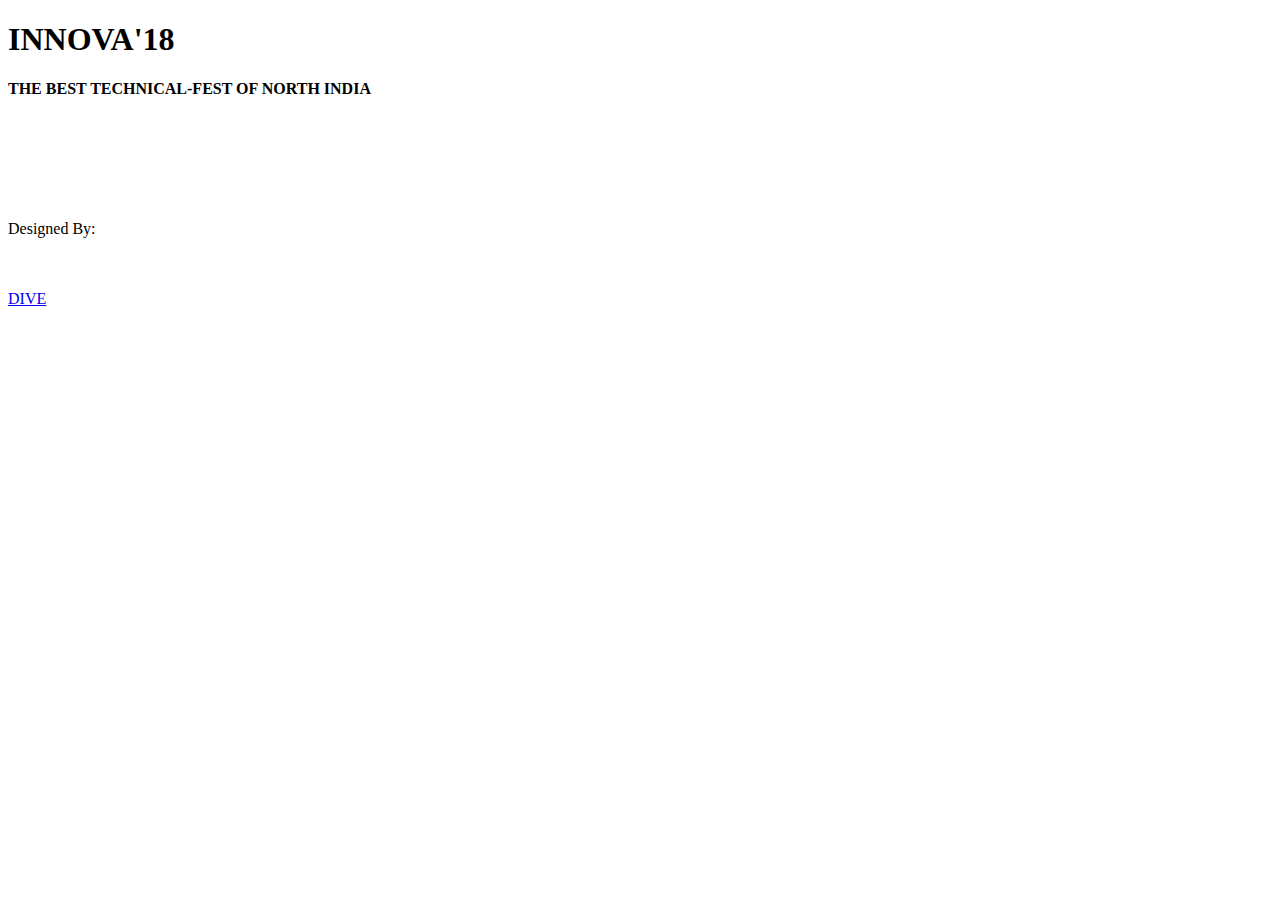
==== index.html @ b27da362 "index file created" ====
<!doctype html>
<html lang="en" class="no-js">
<head>
  <meta charset="UTF-8" />
  <title>INNOVA'18</title>
  <link rel="shortcut icon" href="images/innova-icon.jpg" />
  <meta name="viewport" content="width=device-width, initial-scale=1.0">
  <link rel="stylesheet" href="css1/style.css" />
  <link href='http://fonts.googleapis.com/css?family=Montserrat:400,700' rel='stylesheet' type='text/css'>
  <!-- remember, jQuery is completely optional -->
  <!-- <script type='text/javascript' src='js/jquery-1.11.1.min.js'></script> -->
  <script type='text/javascript' src='js/jquery.particleground.js'></script>
  <script type='text/javascript' src='js/demo.js'></script>
</head>

<body>

<div id="particles">
  <div id="intro">
    <h1>INNOVA'18</h1>
    <p><strong>THE BEST TECHNICAL-FEST OF NORTH INDIA</strong></p>
    <br><br><br><br><br>
    <p>Designed By:<br> <a href="https://www.linkedin.com/in/kartik-anand-44323312a/" target="_blank" style="color: #fff;"><strong>Kartik Anand</strong> </a><br> <a href="https://www.linkedin.com/in/kunal-kushwaha-856240119/" target="_blank" style="color: #fff;"><strong>Kunal Kushwaha</strong> </p></p>
    <a href='contents/index.html' class="btn">DIVE</a>
  </div>
</div>



</body>
</html>
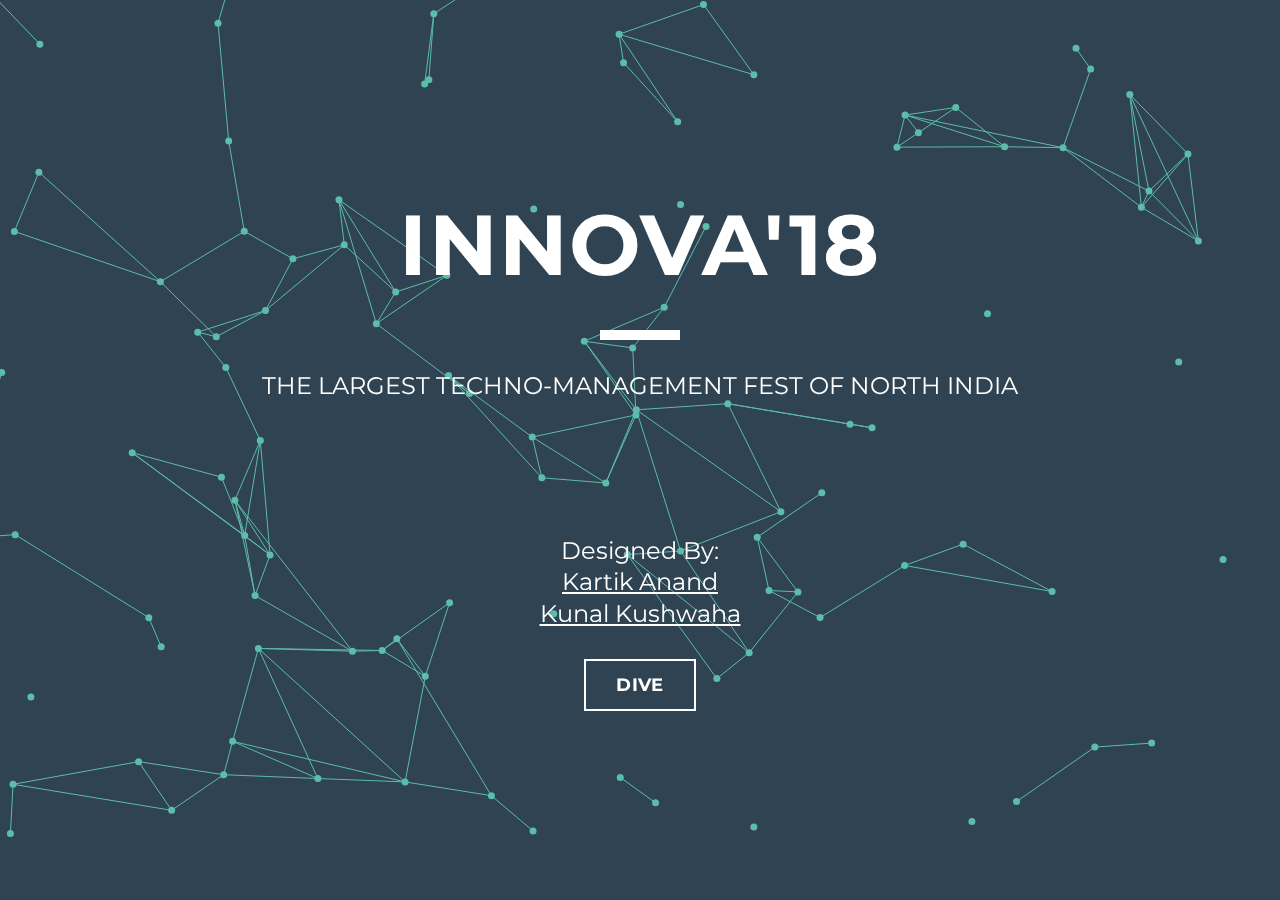
==== commit eb7a72cf: "updates" ====
--- a/index.html
+++ b/index.html
@@ -18,7 +18,7 @@
 <div id="particles">
   <div id="intro">
     <h1>INNOVA'18</h1>
-    <p><strong>THE BEST TECHNICAL-FEST OF NORTH INDIA</strong></p>
+    <p><strong>THE LARGEST TECHNO-MANAGEMENT FEST OF NORTH INDIA</strong></p>
     <br><br><br><br><br>
     <p>Designed By:<br> <a href="https://www.linkedin.com/in/kartik-anand-44323312a/" target="_blank" style="color: #fff;"><strong>Kartik Anand</strong> </a><br> <a href="https://www.linkedin.com/in/kunal-kushwaha-856240119/" target="_blank" style="color: #fff;"><strong>Kunal Kushwaha</strong> </p></p>
     <a href='contents/index.html' class="btn">DIVE</a>
--- a/css1/style.css
+++ b/css1/style.css
@@ -0,0 +1,165 @@
+/*
+CSS Reset
+http://meyerweb.com/eric/tools/css/reset/
+*/
+
+html, body, div, span, applet, object, iframe,
+h1, h2, h3, h4, h5, h6, p, blockquote, pre,
+a, abbr, acronym, address, big, cite, code,
+del, dfn, em, img, ins, kbd, q, s, samp,
+small, strike, strong, sub, sup, tt, var,
+b, u, i, center,
+dl, dt, dd, ol, ul, li,
+fieldset, form, label, legend,
+table, caption, tbody, tfoot, thead, tr, th, td,
+article, aside, canvas, details, embed,
+figure, figcaption, footer, header, hgroup,
+menu, nav, output, ruby, section, summary,
+time, mark, audio, video {
+  margin: 0;
+  padding: 0;
+  border: 0;
+  font-size: 100%;
+  font: inherit;
+  vertical-align: baseline;
+}
+article, aside, details, figcaption, figure,
+footer, header, hgroup, menu, nav, section {
+  display: block;
+}
+body {
+  line-height: 1;
+}
+ol, ul {
+  list-style: none;
+}
+blockquote, q {
+  quotes: none;
+}
+blockquote:before, blockquote:after,
+q:before, q:after {
+  content: '';
+  content: none;
+}
+table {
+  border-collapse: collapse;
+  border-spacing: 0;
+}
+
+/* particleground demo */
+
+* {
+  -webkit-box-sizing: border-box;
+     -moz-box-sizing: border-box;
+          box-sizing: border-box;
+}
+
+html, body {
+  width: 100%;
+  height: 100%;
+  overflow: hidden;
+}
+
+body {
+  background: #304352;
+  font-family: 'Montserrat', sans-serif;
+  color: #fff;
+  line-height: 1.3;
+  -webkit-font-smoothing: antialiased;
+}
+
+#particles {
+  width: 100%;
+  height: 100%;
+  overflow: hidden;
+}
+
+#intro {
+  position: absolute;
+  left: 0;
+  top: 50%;
+  padding: 0 20px;
+  width: 100%;
+  text-align: center;
+}
+h1 {
+  text-transform: uppercase;
+  font-size: 85px;
+  font-weight: 700;
+  letter-spacing: 0.015em;
+}
+h1::after {
+  content: '';
+  width: 80px;
+  display: block;
+  background: #fff;
+  height: 10px;
+  margin: 30px auto;
+  line-height: 1.1;
+}
+p {
+  margin: 0 0 30px 0;
+  font-size: 24px;
+}
+.btn {
+  display: inline-block;
+  padding: 15px 30px;
+  border: 2px solid #fff;
+  text-transform: uppercase;
+  letter-spacing: 0.015em;
+  font-size: 18px;
+  font-weight: 700;
+  line-height: 1;
+  color: #fff;
+  text-decoration: none;
+  -webkit-transition: all 0.4s;
+     -moz-transition: all 0.4s;
+       -o-transition: all 0.4s;
+          transition: all 0.4s;
+}
+.btn:hover {
+  color: #005544;
+  border-color: #005544;
+}
+
+@media only screen and (max-width: 1000px) {
+  h1 {
+    font-size: 70px;
+  }
+}
+
+@media only screen and (max-width: 800px) {
+  h1 {
+    font-size: 48px;
+  }
+  h1::after {
+    height: 8px;
+  }
+}
+
+@media only screen and (max-width: 568px) {
+  #intro {
+    padding: 0 10px;
+  }
+  h1 {
+    font-size: 30px;
+  }
+  h1::after {
+    height: 6px;
+  }
+  p {
+    font-size: 18px;
+  }
+  .btn {
+    font-size: 16px;
+  }
+}
+
+@media only screen and (max-width: 320px) {
+  h1 {
+    font-size: 28px;
+  }
+  h1::after {
+    height: 4px;
+  }
+}
